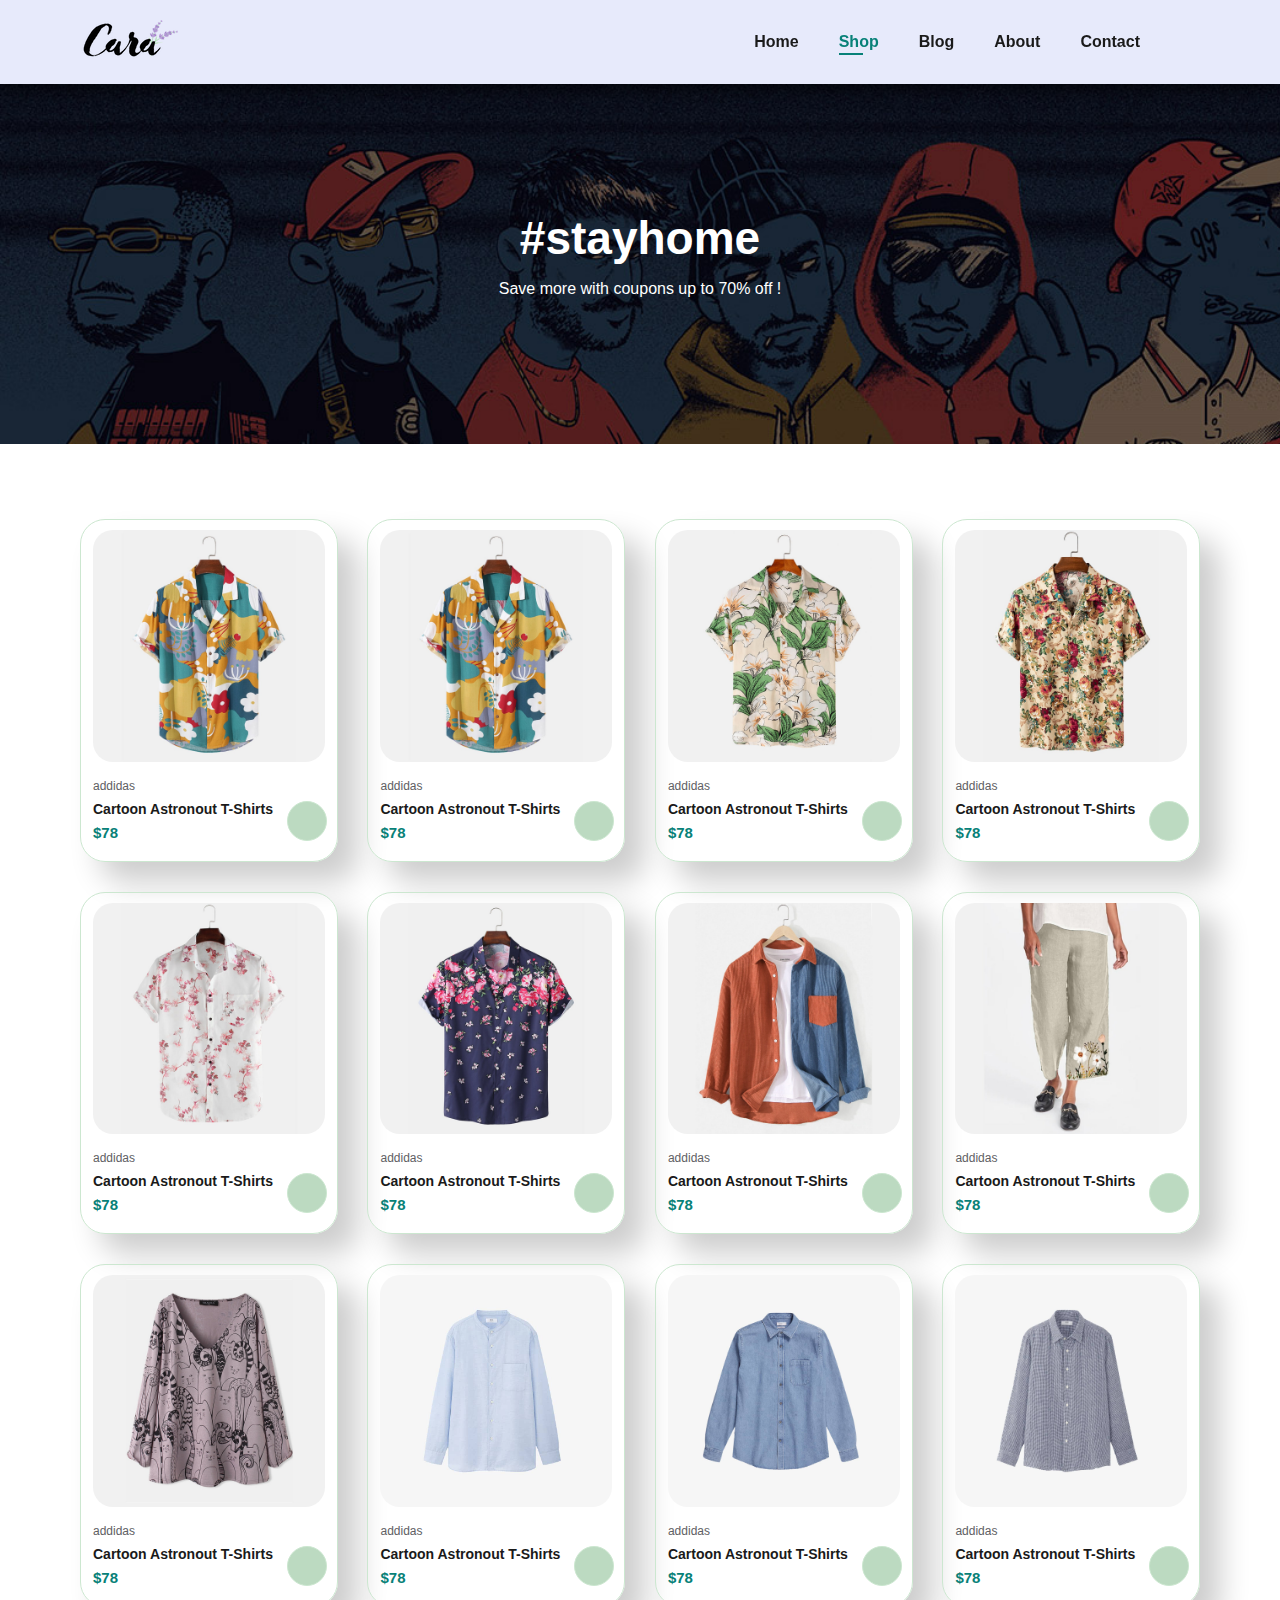
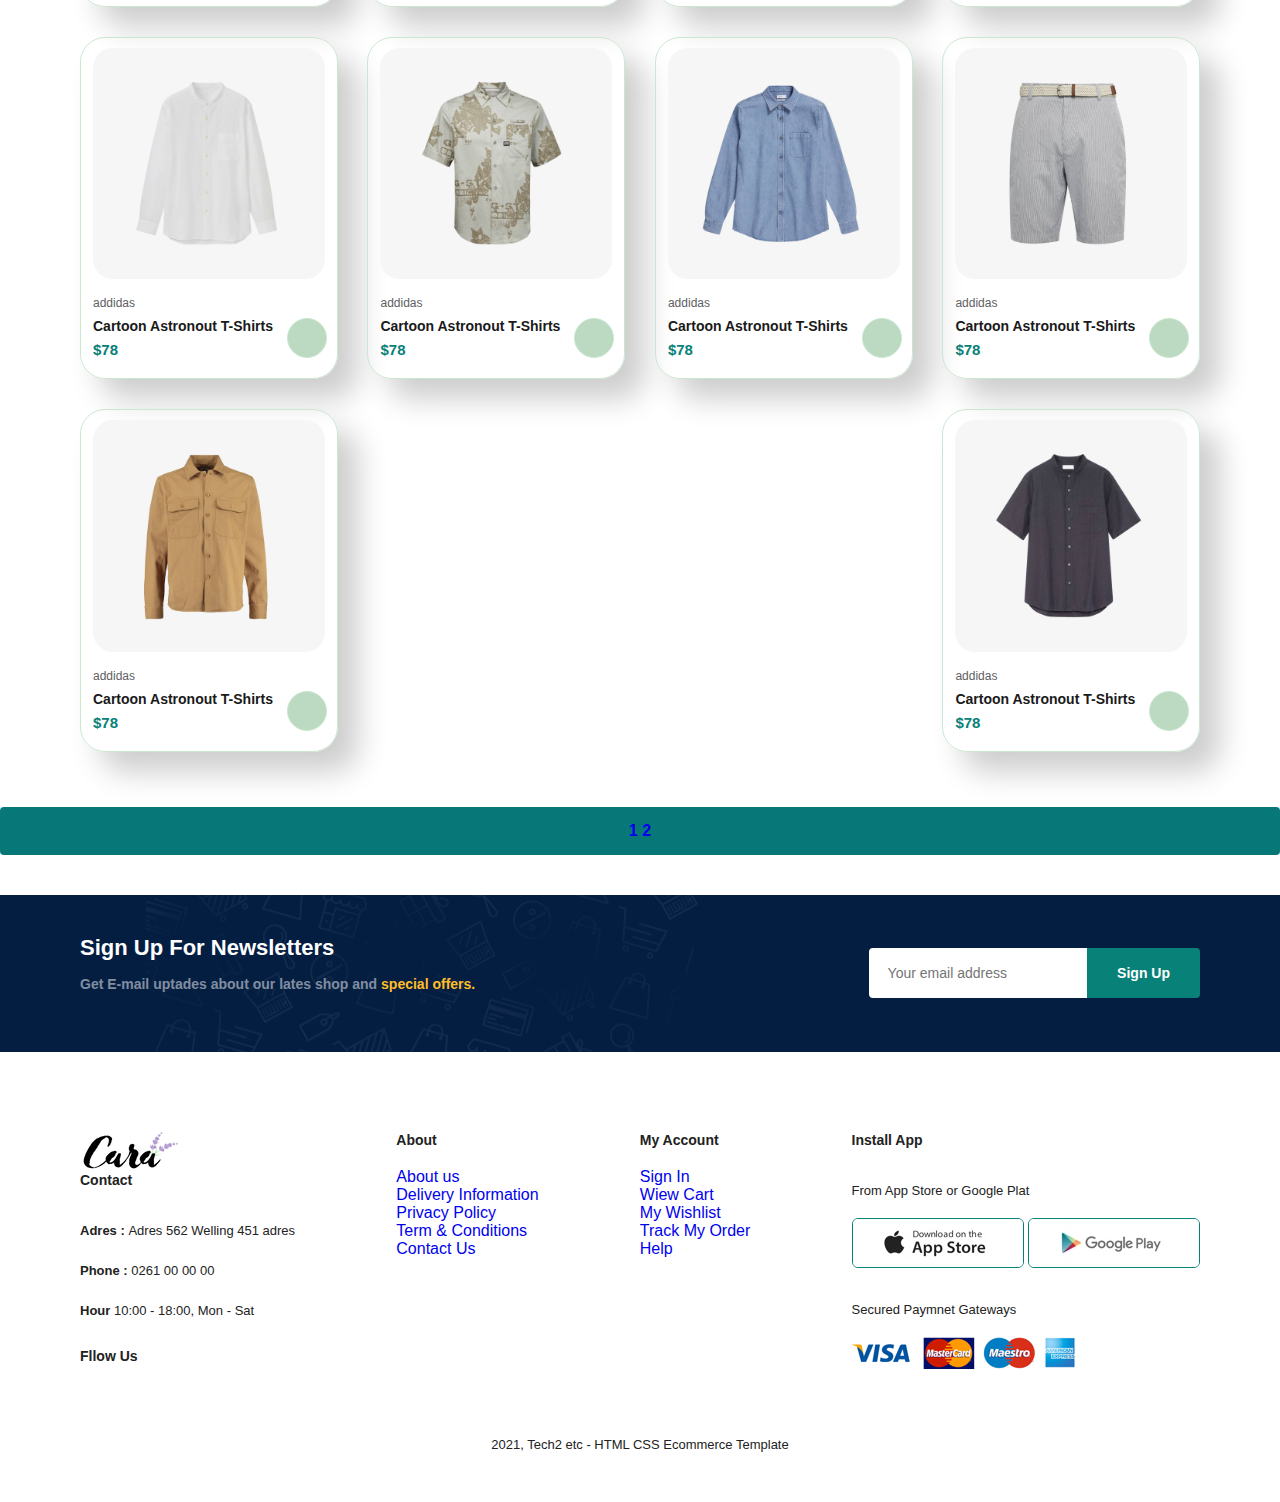
==== shop.html @ bd19f219 "Add Page And Feature" ====
<!DOCTYPE html>
<html lang="en">
<head>
    <meta charset="UTF-8">
    <meta http-equiv="X-UA-Compatible" content="IE=edge">
    <meta name="viewport" content="width=device-width, initial-scale=1.0">
    <link rel="stylesheet" href="style.css">
    <link rel="stylesheet" href="shop.css">
    <link rel='stylesheet' href='https://cdn-uicons.flaticon.com/uicons-bold-rounded/css/uicons-bold-rounded.css'>
    <link rel='stylesheet' href='https://cdn-uicons.flaticon.com/uicons-regular-straight/css/uicons-regular-straight.css'>
    <link rel='stylesheet' href='https://cdn-uicons.flaticon.com/uicons-regular-rounded/css/uicons-regular-rounded.css'>
  <!---star-->
    <link rel='stylesheet' href='https://cdn-uicons.flaticon.com/uicons-solid-straight/css/uicons-solid-straight.css'>
    <!---social medya İcon-->

    <link rel='stylesheet' href='https://cdn-uicons.flaticon.com/uicons-brands/css/uicons-brands.css'>
    <link rel='stylesheet' href='https://cdn-uicons.flaticon.com/uicons-solid-rounded/css/uicons-solid-rounded.css'>
    <title>Document</title>
</head>
<body>
<section id="header">

    <a href="#"><img  src="/img/logo.png" class="logo" alt="logo"></a>

<div>
<ul  id="navbar">
<li> <a  href="index.html">Home</a></li>
<li> <a class="active"href="shop.html">Shop</a></li>
<li> <a href="blog.html">Blog</a></li>
<li> <a href="about.html">About</a></li>
<li> <a href="contact.html">Contact</a></li>

<li id="lg-bag"><a href="cart.html"><i class="fi fi-rs-box open"></i></a></li>
<a href="#" id="close"><i class="fi fi-br-cross"></i></a>
</ul>
</div>

<div id="mobile">
  <a href="cart.html"><i class="fi fi-rs-box open"></i></a>
  <i  id="bar" class="fi fi-rr-menu-burger"></i>
</div>


</section>

<section id="page-header">

<h2>#stayhome</h2>

<p>Save more with coupons  up to 70% off !</p>

</section>



<section id="product1" class="section-p1">  

<div class="pro-container">
  <div class="pro">
    <img src="img/products/f1.jpg" alt="">
    <div class="des">
      <span>addidas</span>
      <h5 >Cartoon Astronout T-Shirts</h5>
      <div class="star">
        <i class="fi fi-ss-star"></i>
        <i class="fi fi-ss-star"></i>
        <i class="fi fi-ss-star"></i>
        <i class="fi fi-ss-star"></i>
        <i class="fi fi-ss-star"></i>
     

      </div>
      <h4>$78</h4>
    </div>
    <a href="#"><i class="fi fi-rr-shopping-cart-add cart"></i> </a>
  </div> 
   <div class="pro">
    <img src="img/products/f1.jpg" alt="">
    <div class="des">
      <span>addidas</span>
      <h5 >Cartoon Astronout T-Shirts</h5>
      <div class="star">
        <i class="fi fi-ss-star"></i>
        <i class="fi fi-ss-star"></i>
        <i class="fi fi-ss-star"></i>
        <i class="fi fi-ss-star"></i>
        <i class="fi fi-ss-star"></i>
     

      </div>
      <h4>$78</h4>
    </div>
    <a href="#"><i class="fi fi-rr-shopping-cart-add cart"></i> </a>
  </div>
  <div class="pro">
    <img src="img/products/f2.jpg" alt="">
    <div class="des">
      <span>addidas</span>
      <h5 >Cartoon Astronout T-Shirts</h5>
      <div class="star">
        <i class="fi fi-ss-star"></i>
        <i class="fi fi-ss-star"></i>
        <i class="fi fi-ss-star"></i>
        <i class="fi fi-ss-star"></i>
        <i class="fi fi-ss-star"></i>
     

      </div>
      <h4>$78</h4>
    </div>
    <a href="#"><i class="fi fi-rr-shopping-cart-add cart"></i> </a>
  </div>
  <div class="pro">
    <img src="img/products/f3.jpg" alt="">
    <div class="des">
      <span>addidas</span>
      <h5 >Cartoon Astronout T-Shirts</h5>
      <div class="star">
        <i class="fi fi-ss-star"></i>
        <i class="fi fi-ss-star"></i>
        <i class="fi fi-ss-star"></i>
        <i class="fi fi-ss-star"></i>
        <i class="fi fi-ss-star"></i>
     

      </div>
      <h4>$78</h4>
    </div>
    <a href="#"><i class="fi fi-rr-shopping-cart-add cart"></i> </a>
  </div>
  <div class="pro">
    <img src="img/products/f4.jpg" alt="">
    <div class="des">
      <span>addidas</span>
      <h5 >Cartoon Astronout T-Shirts</h5>
      <div class="star">
        <i class="fi fi-ss-star"></i>
        <i class="fi fi-ss-star"></i>
        <i class="fi fi-ss-star"></i>
        <i class="fi fi-ss-star"></i>
        <i class="fi fi-ss-star"></i>
     

      </div>
      <h4>$78</h4>
    </div>
    <a href="#"><i class="fi fi-rr-shopping-cart-add cart"></i> </a>
  </div>
  <div class="pro">
    <img src="img/products/f5.jpg" alt="">
    <div class="des">
      <span>addidas</span>
      <h5 >Cartoon Astronout T-Shirts</h5>
      <div class="star">
        <i class="fi fi-ss-star"></i>
        <i class="fi fi-ss-star"></i>
        <i class="fi fi-ss-star"></i>
        <i class="fi fi-ss-star"></i>
        <i class="fi fi-ss-star"></i>
     

      </div>
      <h4>$78</h4>
    </div>
    <a href="#"><i class="fi fi-rr-shopping-cart-add cart"></i> </a>
  </div>
  <div class="pro">
    <img src="img/products/f6.jpg" alt="">
    <div class="des">
      <span>addidas</span>
      <h5 >Cartoon Astronout T-Shirts</h5>
      <div class="star">
        <i class="fi fi-ss-star"></i>
        <i class="fi fi-ss-star"></i>
        <i class="fi fi-ss-star"></i>
        <i class="fi fi-ss-star"></i>
        <i class="fi fi-ss-star"></i>
     

      </div>
      <h4>$78</h4>
    </div>
    <a href="#"><i class="fi fi-rr-shopping-cart-add cart"></i> </a>
  </div>
  <div class="pro">
    <img src="img/products/f7.jpg" alt="">
    <div class="des">
      <span>addidas</span>
      <h5 >Cartoon Astronout T-Shirts</h5>
      <div class="star">
        <i class="fi fi-ss-star"></i>
        <i class="fi fi-ss-star"></i>
        <i class="fi fi-ss-star"></i>
        <i class="fi fi-ss-star"></i>
        <i class="fi fi-ss-star"></i>
     

      </div>
      <h4>$78</h4>
    </div>
    <a href="#"><i class="fi fi-rr-shopping-cart-add cart"></i> </a>
  </div>
  <div class="pro">
    <img src="img/products/f8.jpg" alt="">
    <div class="des">
      <span>addidas</span>
      <h5 >Cartoon Astronout T-Shirts</h5>
      <div class="star">
        <i class="fi fi-ss-star"></i>
        <i class="fi fi-ss-star"></i>
        <i class="fi fi-ss-star"></i>
        <i class="fi fi-ss-star"></i>
        <i class="fi fi-ss-star"></i>
     

      </div>
      <h4>$78</h4>
    </div>
    <a href="#"><i class="fi fi-rr-shopping-cart-add cart"></i> </a>
  </div> 

    <div class="pro">
      <img src="img/products/n1.jpg" alt="">
      <div class="des">
        <span>addidas</span>
        <h5 >Cartoon Astronout T-Shirts</h5>
        <div class="star">
          <i class="fi fi-ss-star"></i>
          <i class="fi fi-ss-star"></i>
          <i class="fi fi-ss-star"></i>
          <i class="fi fi-ss-star"></i>
          <i class="fi fi-ss-star"></i>
       
  
        </div>
        <h4>$78</h4>
      </div>
      <a href="#"><i class="fi fi-rr-shopping-cart-add cart"></i> </a>
    </div> 
     <div class="pro">
      <img src="img/products/n5.jpg" alt="">
      <div class="des">
        <span>addidas</span>
        <h5 >Cartoon Astronout T-Shirts</h5>
        <div class="star">
          <i class="fi fi-ss-star"></i>
          <i class="fi fi-ss-star"></i>
          <i class="fi fi-ss-star"></i>
          <i class="fi fi-ss-star"></i>
          <i class="fi fi-ss-star"></i>
       
  
        </div>
        <h4>$78</h4>
      </div>
      <a href="#"><i class="fi fi-rr-shopping-cart-add cart"></i> </a>
    </div>
    <div class="pro">
      <img src="img/products/n2.jpg" alt="">
      <div class="des">
        <span>addidas</span>
        <h5 >Cartoon Astronout T-Shirts</h5>
        <div class="star">
          <i class="fi fi-ss-star"></i>
          <i class="fi fi-ss-star"></i>
          <i class="fi fi-ss-star"></i>
          <i class="fi fi-ss-star"></i>
          <i class="fi fi-ss-star"></i>
       
  
        </div>
        <h4>$78</h4>
      </div>
      <a href="#"><i class="fi fi-rr-shopping-cart-add cart"></i> </a>
    </div>
    <div class="pro">
      <img src="img/products/n3.jpg" alt="">
      <div class="des">
        <span>addidas</span>
        <h5 >Cartoon Astronout T-Shirts</h5>
        <div class="star">
          <i class="fi fi-ss-star"></i>
          <i class="fi fi-ss-star"></i>
          <i class="fi fi-ss-star"></i>
          <i class="fi fi-ss-star"></i>
          <i class="fi fi-ss-star"></i>
       
  
        </div>
        <h4>$78</h4>
      </div>
      <a href="#"><i class="fi fi-rr-shopping-cart-add cart"></i> </a>
    </div>
    <div class="pro">
      <img src="img/products/n4.jpg" alt="">
      <div class="des">
        <span>addidas</span>
        <h5 >Cartoon Astronout T-Shirts</h5>
        <div class="star">
          <i class="fi fi-ss-star"></i>
          <i class="fi fi-ss-star"></i>
          <i class="fi fi-ss-star"></i>
          <i class="fi fi-ss-star"></i>
          <i class="fi fi-ss-star"></i>
       
  
        </div>
        <h4>$78</h4>
      </div>
      <a href="#"><i class="fi fi-rr-shopping-cart-add cart"></i> </a>
    </div>
    <div class="pro">
      <img src="img/products/n5.jpg" alt="">
      <div class="des">
        <span>addidas</span>
        <h5 >Cartoon Astronout T-Shirts</h5>
        <div class="star">
          <i class="fi fi-ss-star"></i>
          <i class="fi fi-ss-star"></i>
          <i class="fi fi-ss-star"></i>
          <i class="fi fi-ss-star"></i>
          <i class="fi fi-ss-star"></i>
       
  
        </div>
        <h4>$78</h4>
      </div>
      <a href="#"><i class="fi fi-rr-shopping-cart-add cart"></i> </a>
    </div>
    <div class="pro">
      <img src="img/products/n6.jpg" alt="">
      <div class="des">
        <span>addidas</span>
        <h5 >Cartoon Astronout T-Shirts</h5>
        <div class="star">
          <i class="fi fi-ss-star"></i>
          <i class="fi fi-ss-star"></i>
          <i class="fi fi-ss-star"></i>
          <i class="fi fi-ss-star"></i>
          <i class="fi fi-ss-star"></i>
       
  
        </div>
        <h4>$78</h4>
      </div>
      <a href="#"><i class="fi fi-rr-shopping-cart-add cart"></i> </a>
    </div>
    <div class="pro">
      <img src="img/products/n7.jpg" alt="">
      <div class="des">
        <span>addidas</span>
        <h5 >Cartoon Astronout T-Shirts</h5>
        <div class="star">
          <i class="fi fi-ss-star"></i>
          <i class="fi fi-ss-star"></i>
          <i class="fi fi-ss-star"></i>
          <i class="fi fi-ss-star"></i>
          <i class="fi fi-ss-star"></i>
       
  
        </div>
        <h4>$78</h4>
      </div>
      <a href="#"><i class="fi fi-rr-shopping-cart-add cart"></i> </a>
    </div>
    <div class="pro">
      <img src="img/products/n8.jpg" alt="">
      <div class="des">
        <span>addidas</span>
        <h5 >Cartoon Astronout T-Shirts</h5>
        <div class="star">
          <i class="fi fi-ss-star"></i>
          <i class="fi fi-ss-star"></i>
          <i class="fi fi-ss-star"></i>
          <i class="fi fi-ss-star"></i>
          <i class="fi fi-ss-star"></i>
       
  
        </div>
        <h4>$78</h4>
      </div>
      <a href="#"><i class="fi fi-rr-shopping-cart-add cart"></i> </a>
    </div> 
  </div>
  
  </section>

<section id="pagination" class="section-p1">
<a href="#">1</a>
<a href="#">2</a>
<a href="#"><i class="fi fi-rr-arrow-small-right"></i></a>
</section>





<section id="newsletter" class="section-m1 section-p1">

<div class="newstext">
  <h4> Sign Up For Newsletters </h4>
  <p>Get E-mail uptades about our lates shop and <span>special offers.</span></p>
</div>
<div class="from">
<input type="text" placeholder="Your email address">
<button class="normal">Sign Up</button>

</div>  

</section>

<footer class="section-p1">
<div class="col">
  <img src="img/logo.png" alt="">
  <h4>Contact</h4>
  <p > <strong>Adres : </strong> Adres 562 Welling 451 adres</p>
  <p > <strong>Phone :</strong> 0261 00 00 00</p>
  <p > <strong>Hour</strong> 10:00 - 18:00, Mon - Sat</p>
  <div class="follow">
    <h4>Fllow Us</h4>
   <div class="icon">
    <i class="fi fi-brands-facebook"></i>
    <i class="fi fi-brands-twitter"></i>
    <i class="fi fi-brands-instagram"></i>
    <i class="fi fi-brands-youtube"></i>
   </div>
  </div>

</div>

<div class="col">
<h4>About </h4>
<a href="#"> About us</a>
<a href="#"> Delivery Information</a>
<a href="#"> Privacy Policy</a>
<a href="#">Term & Conditions</a>
<a href="#">Contact Us</a>
</div>

<div class="col">
  <h4>My Account</h4>
  <a href="#"> Sign In</a>
  <a href="#"> Wiew Cart</a>
  <a href="#">My Wishlist</a>
  <a href="#"> Track My Order </a>
  <a href="#"> Help </a>
  </div>

  <div class="col install">
<h4> Install App</h4>
<p>From App Store or Google Plat</p>
<div class="row">
  <img src="img/pay/app.jpg" alt="">
  <img src="img/pay/play.jpg" alt="">
</div>
<p> Secured Paymnet Gateways</p>
<img src="img/pay/pay.png" alt="">

  </div>

  <div class="copyright">
    <p> 2021, Tech2 etc - HTML CSS Ecommerce Template </p>
  </div>
</footer>


  <script src="/script.js"></script>
</body>
</html>
---- style.css ----
* {
  margin: 0;
  padding: 0;
  box-sizing: border-box;
  font-family: sans-serif;
}

a {
  text-decoration: none;
}
h1 {
  font-size: 50px;
  line-height: 64px;
  color: #222;
}

h2 {
  font-size: 46px;
  line-height: 54px;
  color: #222;
}
h4 {
  font-size: 20px;
  color: #222;
}
h6 {
  font-weight: 700;
  font-size: 12px;
}

p {
  font-size: 16px;
  color: #465b52;
  margin: 15px 0 20px 0;
}

.section-p1 {
  padding: 40px 80px;
}

.section-m1 {
  margin: 40px 0;
}

button.normal {
  font-size: 14px;
  font-weight: 600;
  padding: 15px 30px;
  color: #000;
  background-color: #fff;
  border-radius: 4px;
  cursor: pointer;
  border: none;
  outline: none;
  transition: 0.2;
}

button.white {
  font-size: 13px;
  font-weight: 600;
  padding: 11px 18px;
  color: #fff;
  background-color: transparent;

  cursor: pointer;
  border: 1px solid white;
  outline: none;
  transition: 0.2;
}

body {
  width: 100%;
}

/*Header */

#header {
  display: flex;
  align-items: center;
  justify-content: space-between;
  padding: 20px 80px;
  background: #e7eafb;
  box-shadow: 0 5px 15px rgba(0, 0, 0, 0.6);
  z-index: 999;
  position: sticky;
  top: 0;
  left: 0;
}

#navbar {
  display: flex;
  align-items: center;
  justify-content: center;
}

#navbar li {
  list-style: none;
  padding: 0 20px;
  position: relative;
}
#navbar li a {
  text-decoration: none;
  font-size: 16px;
  font-weight: 600;
  color: #1a1a1a;
  transition: 0.3 ease;
}

#navbar li a:hover,
#navbar li a.active {
  color: #088178;
}

#mobile {
  display:none;
  align-items: center;
}

#close{
display: none;
}

#navbar li a.active::after,
#navbar li a:hover::after {
  content: "";
  width: 30%;
  height: 2px;
  background: #088178;
  position: absolute;
  bottom: -4px;
  left: 20px;
}

/* Home Page */
#hero {
  background-image: url("/img/hero4.png");
  height: 90vh;
  width: 100%;
  background-size: cover;
  background-position: top 25% right 0;
  padding: 0 80px;
  display: flex;
  flex-direction: column;
  align-items: flex-start;
  justify-content: center;
}

#hero h1 {
  color: #088178;
}
#hero h4 {
  padding-bottom: 15px;
}

#hero button {
  background-image: url("/img/button.png");
  background-color: transparent;
  color: #088178;
  border: 0;
  padding: 14px 80px;
  background-repeat: no-repeat;
  cursor: pointer;
  font-weight: 700;
  font-size: 15px;
}

/* Feature*/
#feature {
  display: flex;
  align-items: center;
  justify-content: center;
  flex-wrap: wrap;
}

#feature .fe-box {
  width: 180px;
  text-align: center;
  padding: 25px 15px;
  box-shadow: 20px 20px 34px rgba(0, 0, 0, 0.3);
  border: 1px solid #cce7d0;
  margin: 15px;
}
#feature .fe-box:hover {
  box-shadow: 10px 10px 54px rgba(70, 62, 221, 0.1);
}

#feature .fe-box h6 {
  display: inline-block;
  padding: 9px 8px 6px 8px;
  line-height: 1;
  border-radius: 4px;
  color: #088178;
  background-color: #f8cfd8;
}

#feature .fe-box img {
  width: 100%;
  margin-bottom: 10px;
}

#feature .fe-box:nth-child(2) h6 {
  background-color: #cdebbc;
}
#feature .fe-box:nth-child(3) h6 {
  background-color: #d1e8f2;
}
#feature .fe-box:nth-child(4) h6 {
  background-color: #cdd4f8;
}
#feature .fe-box:nth-child(5) h6 {
  background-color: #f6dbf6;
}
#feature .fe-box:nth-child(6) h6 {
  background-color: #fff2e5;
}

#product1 {
  text-align: center;
}

#product1 .pro-container {
  display: flex;
  justify-content: space-between;
  flex-wrap: wrap;
  padding-top: 20px;
}

#product1 .pro {
  width: 23%;
  min-width: 250px;
  padding: 10px 12px;
  border: 1px solid #cce7d0;
  border-radius: 25px;
  cursor: pointer;
  box-shadow: 20px 20px 30px rgba(0, 0, 0, 0.2);
  margin: 15px 0;
  transition: 0.2s ease;
  position: relative;
}

#product1 .pro img {
  width: 100%;
  border-radius: 20px;
}

#product1 .pro:hover {
  box-shadow: 20px 20px 30px rgba(0, 0, 0, 0.6);
}

#product1 .pro .des {
  text-align: start;
  padding: 10px 0;
}

#product1 .pro .des span {
  color: #606063;
  font-size: 12px;
}

#product1 .pro .des h5 {
  padding-top: 7px;
  color: #1a1a1a;
  font-size: 14px;
}

#product1 .pro .des i {
  font-size: 12px;
  color: rgba(243, 181, 25);
}

#product1 .pro .des h4 {
  padding-top: 7px;
  font-size: 15px;
  font-weight: 700;
  color: #088178;
}

#product1 .pro .cart {
  width: 40px;
  height: 40px;
  line-height: 40px;
  border-radius: 50px;
  font-weight: 500;
  text-decoration: none;
  background-color: #bcdac1;
  color: #088178;
  border: 1px solid #cce7d0;
  position: absolute;
  bottom: 20px;
  right: 10px;
}

#banner {
  display: flex;
  flex-direction: column;
  justify-content: center;
  align-items: center;
  text-align: center;
  background-image: url("img/banner/b2.jpg");
  width: 100%;
  height: 40vh;
  background-size: cover;
  background-position: center;
}

#banner h4 {
  color: #fff;
  font-size: 16px;
}
#banner h2 {
  color: #fff;
  font-size: 30px;
  padding: 10px 0;
}

#banner h2 span {
  color: rgb(255, 11, 11);
  font-size: 30px;
  padding: 10px 0;
}

#banner button:hover {
  background: #088178;
  color: #fff;
}

#sm-banner {
  display: flex;
  justify-content: space-between;
  flex-wrap: wrap;
}
#sm-banner .banner-box {
  display: flex;
  flex-direction: column;
  justify-content: center;
  align-items: flex-start;
  text-align: center;
  background-image: url("img/banner/b17.jpg");
  min-width: 580px;
  height: 50vh;
  background-size: cover;
  background-position: center;
  padding: 30px;
}

#sm-banner .banner-box2 {
  background-image: url("img/banner/b10.jpg");
}

#sm-banner h4 {
  color: #fff;
  font-size: 20px;
  font-weight: 300;
}

#sm-banner h2 {
  color: #fff;
  font-size: 28px;
  font-weight: 800;
}

#sm-banner span {
  color: #fff;
  font-size: 14px;
  font-weight: 14px;
  font-weight: 500;
  padding-bottom: 15px;
}

button.white:hover {
  background-color: #088178;
  cursor: pointer;
  border: 1px solid #088178;
  outline: none;
  transition: 0.2;
}

#banner3{
    display: flex;
    justify-content: space-between;
    flex-wrap: wrap;
    padding: 0 80px;
}
#banner3 .banner-box {
  display: flex;
  flex-direction: column;
  justify-content: center;
  align-items: flex-start;

  background-image: url("img/banner/b7.jpg");
  min-width: 30%;
  height: 30vh;
  background-size: cover;
  background-position: center;
  padding: 20px;
  margin-top: 20px;
}
#banner3 .banner-box2{
    background-image: url("img/banner/b4.jpg");
}
#banner3 .banner-box3{
    background-image: url("img/banner/b18.jpg");
}
#banner3 h2 {
  color: #fff;
  font-weight: 900;
  font-size: 22px;
}

#banner3 h3 {
  color: #ec544e;
  font-weight: 800;
  font-size: 15px;
}


#newsletter .from{

  display: flex;

}
#newsletter{

  display: flex;
  justify-content: space-between;
  flex-wrap: wrap;
  align-items: center;
  background-image: url("img/banner/b14.png");
background-repeat:no-repeat ;
background-position:20% 30% ;
background-color: #041e42;
}

#newsletter h4{
  font-size: 22px;
  font-weight: 700;
  color: #fff;
}
#newsletter p{
  color: #fff;
  font-size: 14px;
  font-weight: 600;
  color:#818ea0;
}

#newsletter p span{
  color:#ffbd27;

}


 #newsletter input{
  height: 3.125rem;
  padding: 0 1.25em;
  font-size: 14px;
  width: 100%;
  border: 1px solid transparent;
  border-radius: 4px;
  outline: none;
  border-top-right-radius: 0;
  border-bottom-right-radius: 0;
 }


 
 #newsletter  button{
  background-color: #088178;
  color: #fff ;
  white-space:nowrap ;
  border-top-left-radius: 0;
  border-bottom-left-radius: 0;
 }


 footer{
  display: flex;
  flex-wrap: wrap;
  justify-content: space-between;
 }

 footer .col{
  display:flex;
  flex-direction: column;
  align-items: flex-start;
  margin-bottom: 20px;
 }

 footer .log{
  margin-top: 30px;

 }

 footer h4{
  font-size: 14px;
  padding-bottom: 20px;
 }

 footer p {
  font-size: 13px;
  text-decoration: none;
  color:#222;
  margin-bottom: 10px ;
 }
 footer .follow{
  margin-top:20px;

 }

 footer .follow i {
  color:#465b52;
  padding-right: 4px;
 }

 footer .install .row img{
  border:1px solid #088178;
  border-radius: 6px;
  
 }

 footer .install img{
  margin:10px 0 15px 0;
 }

 footer .follow i:hover,
footer a:hover{
  color: #088178;
 }

 footer .copyright{
  width:100%;
  text-align: center;
 }

 @media (max-width:799px) {
  .section-p1{
   padding: 40px 40px;
  }
  #navbar {
    display: flex;
    flex-direction: column;
    align-items: flex-start;
    justify-content: flex-start;
    position: fixed;
    top:0;
   right: -300px;
    height: 100vh;
    width: 300px;
    background-color: #E3E6F3;
    box-shadow: 0 40px 60px rgba(0,0,0,0.1);
     padding: 80px 0 0 10px;
     transition: 0.5s ease;
  }
    #navbar.active {
    right: 0px;
    }

     #navbar li {
     margin-bottom:25px
     }

     #mobile {
      display: flex;
      align-items: center;
     }
     #mobile i {
      color: #1a1a1a;
      font-size:24px;
      padding-left: 20px;

     }
     #close{
      display: initial;
      position:absolute;
      top: 30px;
      left: 30px;
      color: #222;
     }

     #lg-bag{
      display: none;
     }



     #hero{
      height: 70vh;
      padding:  0 80px;
      background-position: top 30% right 30%;
     }
     #feature{
      justify-content: center;
     }
     #feature .fe-fox{
margin:15px 15px;


     }


     #product1 .pro-container{
      justify-content: center;
     }

     #prodcut1 .pro{
margin:15px ;

     }
     #banner{
      height: 20vh;

     }

     #sm-banner .banner-box{
      min-width:100%;
      height:50vh;
      padding: 40px;
      background-position: top 20% right 30%;
     }

     #banner3{

      padding:0 40px;

     }
     #banner3 .banner-box{
      width: 28%;

     }


     #newsletter .form {

      width: 70%;
     }
 }

 @media (max-width:477px){

#header{
  padding: 10px 30px;
}
h1{
  font-size:38px;

}
h2{
  font-size: 32px;
}

   #hero{
    padding: 0 20px;
    background-position: 55%;
   }

   #feature    {
justify-content: space-between;
   }
#feature .fe-box{
  width: 155px;
  margin: 0 0 15px 0;
}


#product1 .pro {
  width: 100%;
}
#banner{
  height: 40vh;

}

#sm-banner .banner-box{

  height: 40vh;
}

#sm-banner .banner-box2{

  margin-top: 20px;
}

.banner3{

  padding: 0 20px;

}
.banner3 .banner-box{

 width: 100%;
  
}

#newsletter{
  padding: 40px 20px;;
}
#newsletter .from {
  width: 100%;
  }

footer .copyright{
  text-align: start;
}
 }
---- shop.css ----
#page-header{

    background-image: url("img/banner/b1.jpg");
    width: 100%;
    height: 40vh;
    background-size: cover;
    display: flex;
    justify-content: center;
    text-align: center;
    flex-direction: column;
padding: 14px;

}


#page-header h2,#page-header p {
    color:#fff;
}

#pagination{
    text-align: center;
    background-color: #087778;
    padding: 15px 20px;
    border-radius:4px ;
    color: #fff;
    font-weight: 600;
}

#pagination a i{
    font-size: 16px;
    font-weight: 600;
}
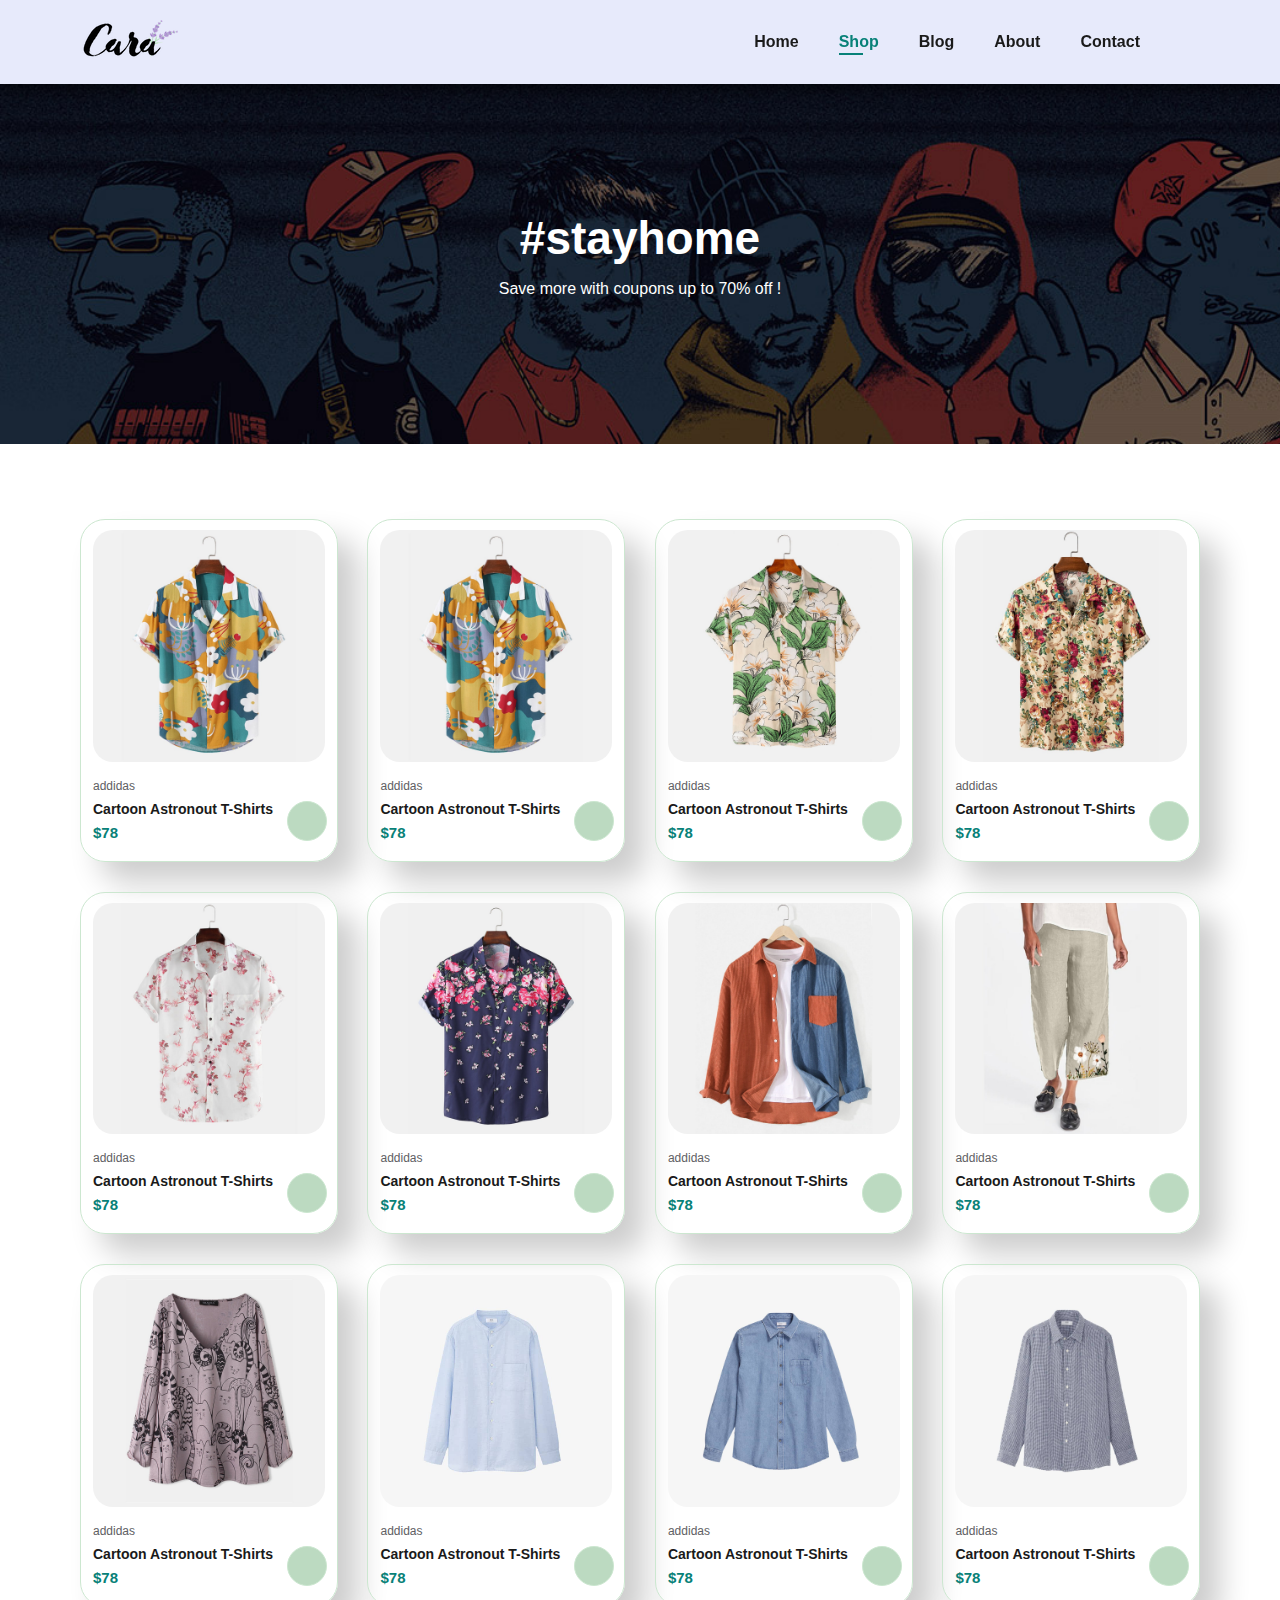
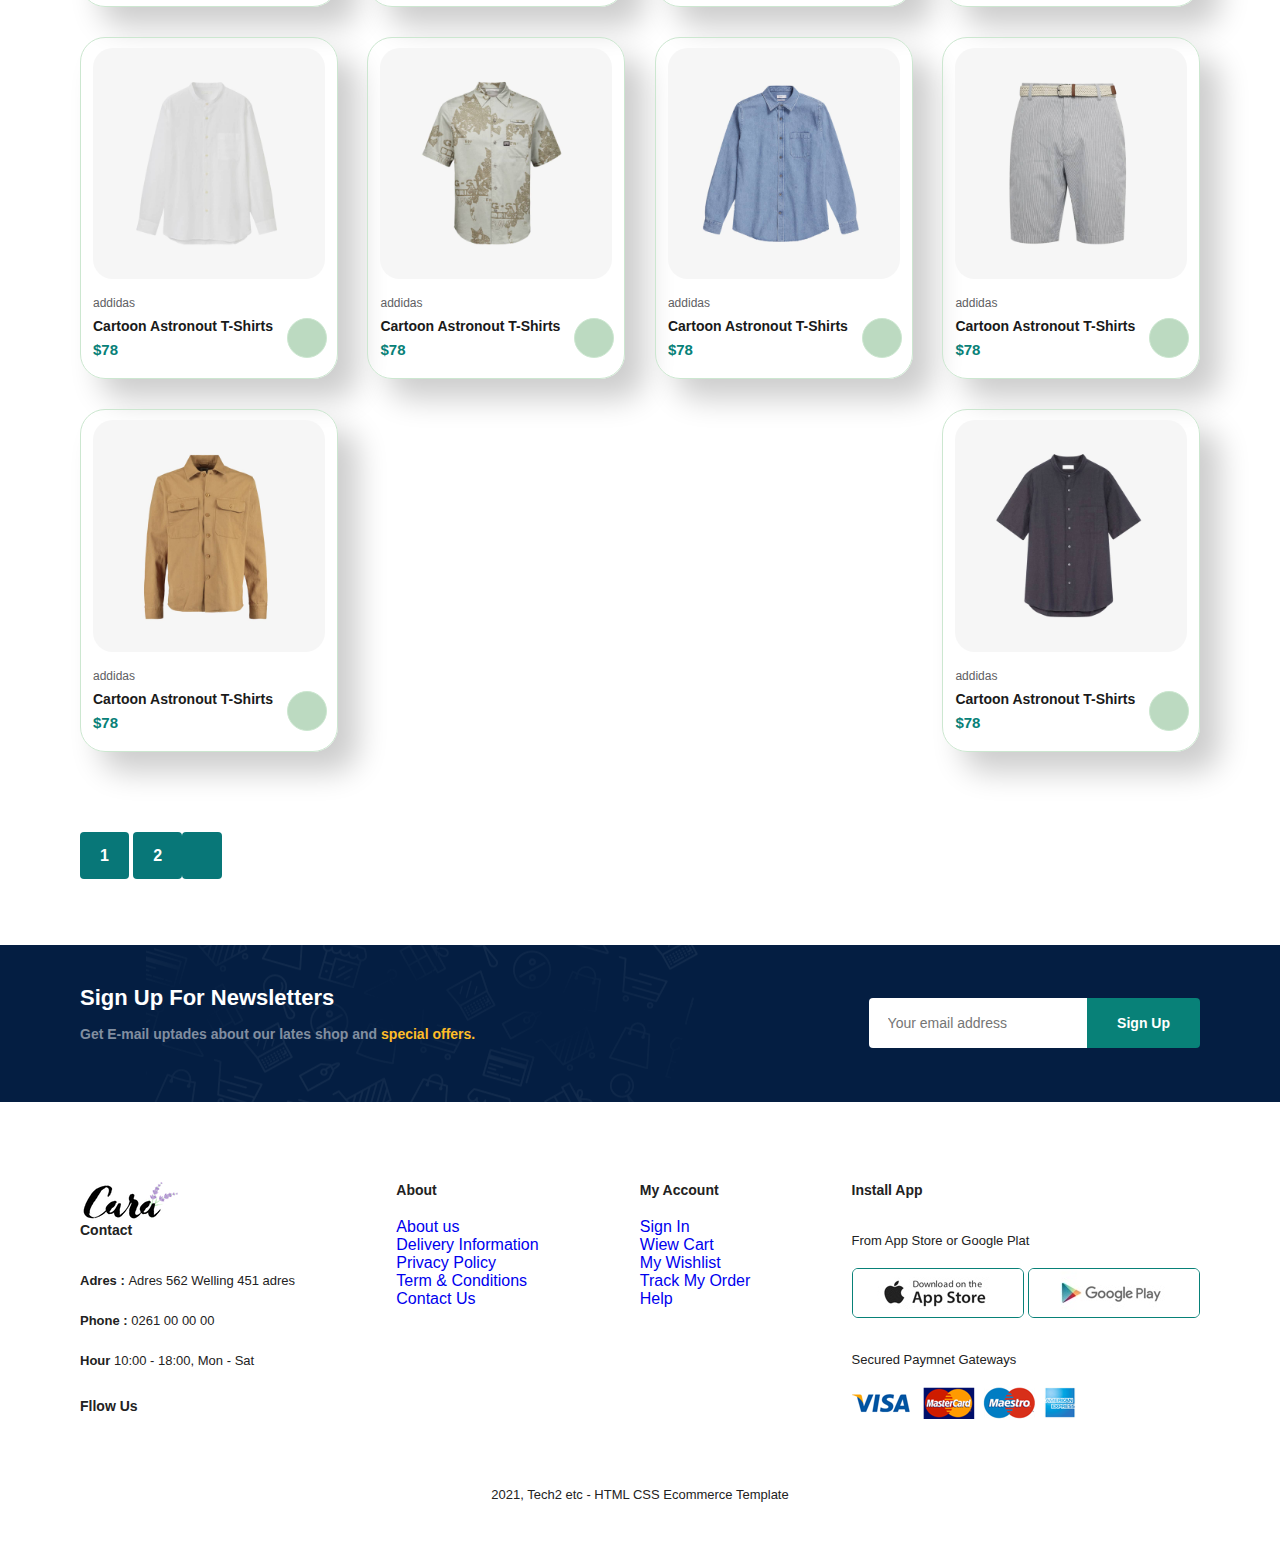
==== commit ae721d05: "Up" ====
--- a/shop.html
+++ b/shop.html
@@ -56,7 +56,7 @@
 <section id="product1" class="section-p1">  
 
 <div class="pro-container">
-  <div class="pro">
+  <div class="pro"  onclick="window.location.href='sproduct.html';">
     <img src="img/products/f1.jpg" alt="">
     <div class="des">
       <span>addidas</span>
--- a/shop.css
+++ b/shop.css
@@ -17,7 +17,7 @@
     color:#fff;
 }
 
-#pagination{
+#pagination a{
     text-align: center;
     background-color: #087778;
     padding: 15px 20px;
